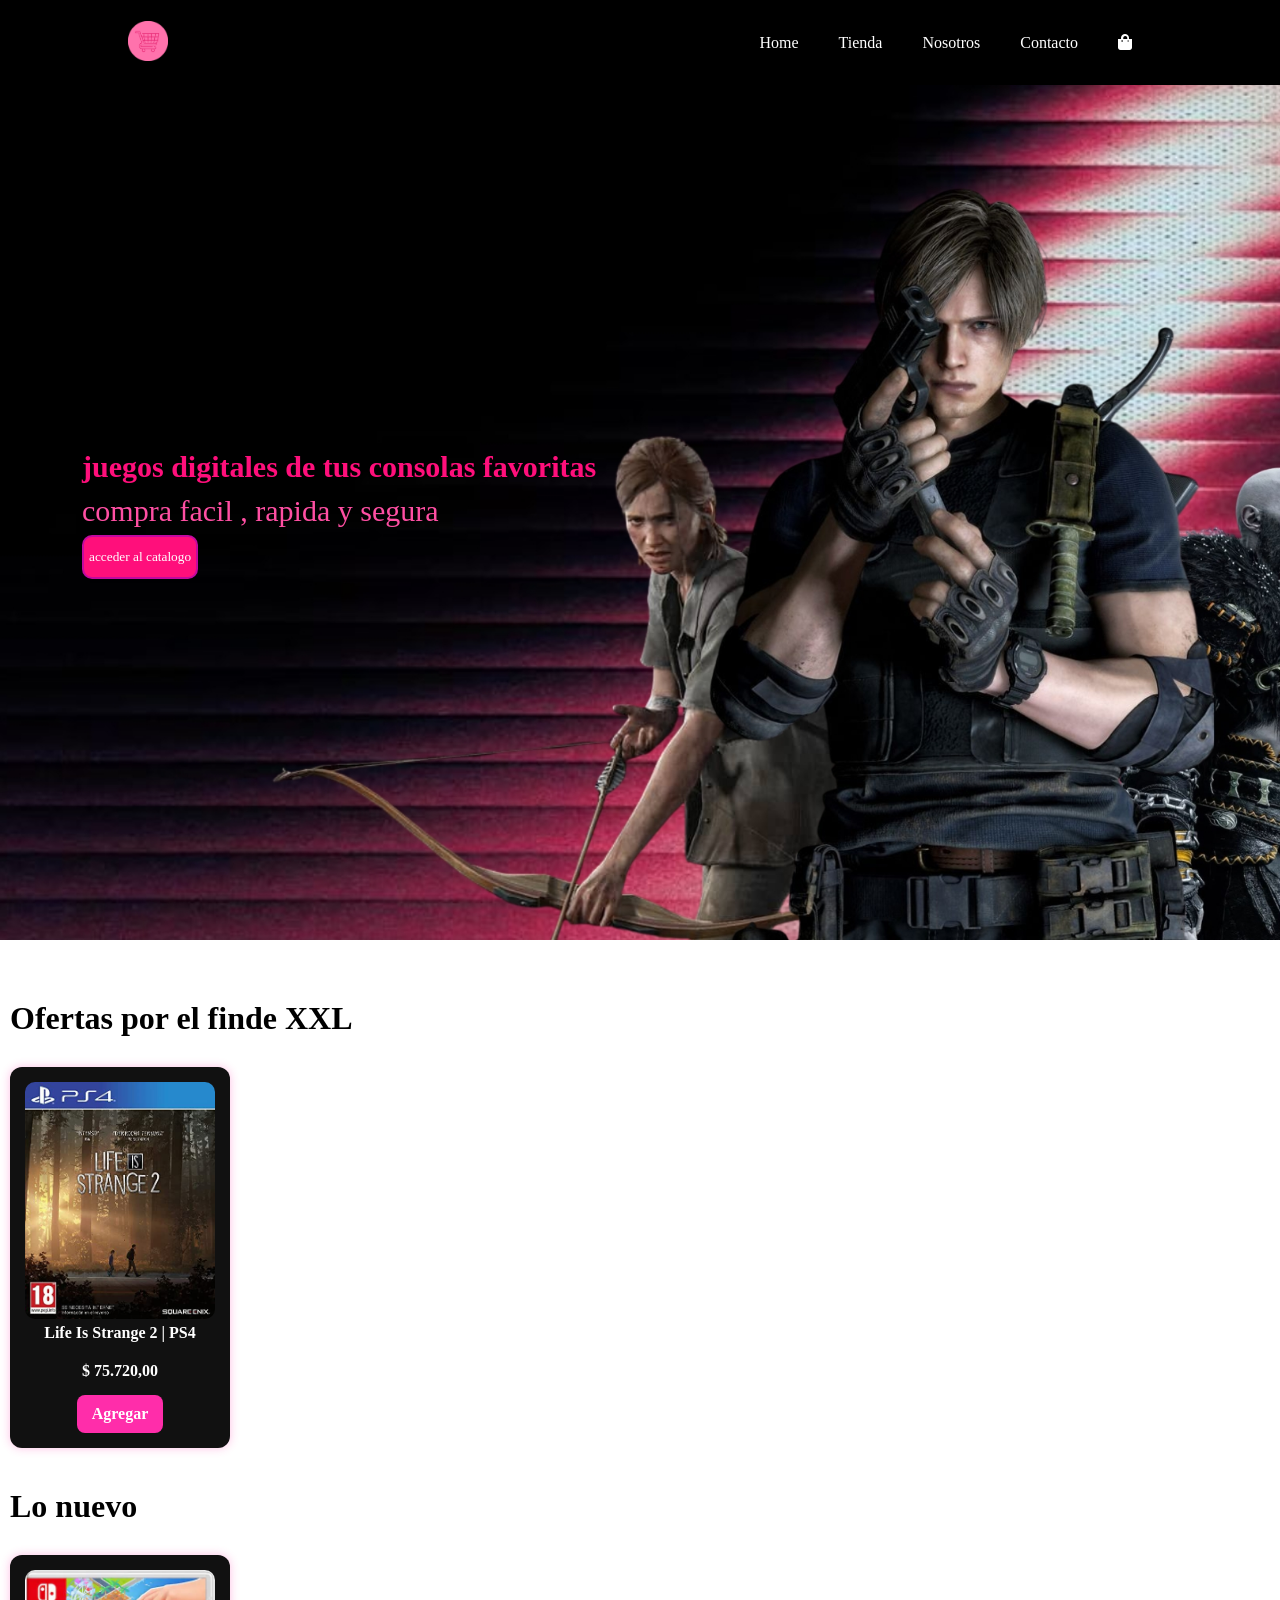
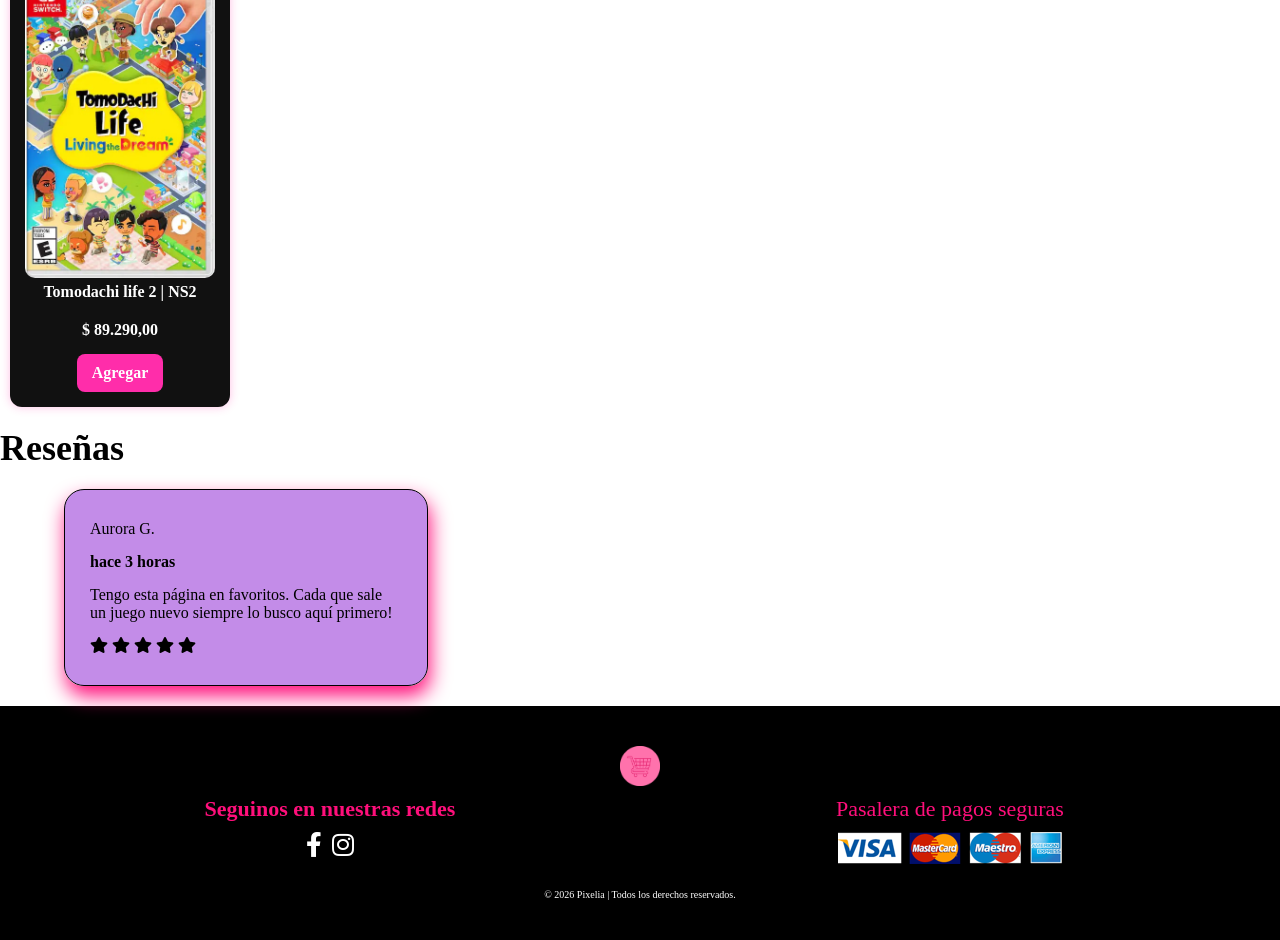
==== proyecto curso/index.html @ 4c143ef3 "Add files via upload" ====
<!DOCTYPE html>
<html lang="es">
<head>
    <meta charset="UTF-8">
    <meta name="viewport" content="width=device-width, initial-scale=1.0">
    <link rel="stylesheet" href="https://pro.fontawesome.com/releases/v5.10.0/css/all.css">
    <link rel="stylesheet" href="style/index.css" >
    <title> Pixelia </title>
</head>
<body>
   <header class="header">
      <!-- Navegador de la pagina -->
      <a href="#"> 
         <img src="img/logo_1.png" class="logo"  alt="logo principal" width="40px" height="40px">
      </a>
       <div>
          <ul class="nav-list"> 
             <li> <a href="#"> Home </a> </li>
             <li> <a href="pages/tienda.html"> Tienda </a> </li>
             <li> <a href="pages/nosotros.html"> Nosotros </a> </li>
             <li> <a href="pages/contacto.html"> Contacto </a> </li>
             <li>
                <a href="./pages/carrito.html">
                   <i class="fa fa-shopping-bag" aria-hidden="true"></i>
                </a>
             </li>
                <a href="#" id="close" class="close">
                   <i class="far fa-times" aria-hidden="true"></i>
                </a>
          </ul>
       </div>
       <div class="mobile">
            <a href="pages/carrito.html">
                <i class="fa fa-shopping-bag" aria-hidden="true"></i>
            </a>
            <i id="bar" class="fas fa-outdent"></i>
       </div>
   </header>
   <main>
         <!-- header de la pagina-->
           <section class="Bienvenida">
              <div class="Bienvenida-texto">
                <h2> juegos digitales de tus consolas favoritas </h2>
                <p> compra facil , rapida y segura </p>
                   <a href="pages/tienda.html"  class="Bienvenida-boton"> 
                    <button> acceder al catalogo </button> 
                   </a>
              </div>
           </section>
            <!-- Ofertas destacadas de la pagina-->
           <section class="ofertas">
                <h2>Ofertas por el finde XXL</h2>
                   <div class="cards-contenedor">
                      <div class="card">
                         <img src="img/juegos/Life Is Strange 2.jpg" alt="Life Is Strange 2">
                         <h5> Life Is Strange 2 | PS4 </h5>
                         <h3> $ 75.720,00</h3>
                         <a href="#" class="carrito"> Agregar </a>
                      </div>
                   </div>
           </section>
            <!-- Nuevos juegos destacados de la pagina-->
            <section class="nuevo">
                <h2> Lo nuevo </h2>
                   <div class="cards-contenedor">
                      <div class="card">
                         <img src="img/juegos/tomodachi life.jpg" alt="Tomodachi Life: Living The Dream">
                         <h5> Tomodachi life 2 | NS2 </h5>
                         <h3> $ 89.290,00</h3>
                         <a href="#" class="carrito"> Agregar </a>
                      </div>
                   </div>
           </section>
           </section>
           <!-- reseñas de la web-->
          <section class="reseñas">
               <h2> Reseñas </h2>
                   <div class="reseñas-contenedor"> 
                      <div class="reseñas-cu"> 
                         <span> Aurora G. </span>
                         <h4> hace 3 horas </h4>
                         <p>Tengo esta página en favoritos. Cada que sale un juego nuevo siempre lo busco aquí primero! </p>
                            <div class="reseñas-estrellas">
                               <i class="fas fa-star"></i>
                               <i class="fas fa-star"></i>
                               <i class="fas fa-star"></i>
                               <i class="fas fa-star"></i>
                               <i class="fas fa-star"></i>
                            </div>
                       </div>           
                   </div>
           </section>
   </main>
   <footer class="foot-pag">
       <div class="logo-foot">
         <img src="img/logo_1.png" alt="logo de la marca" width="40px" height="40px">
       </div>
       <div class="seguinos">
          <h4> Seguinos en nuestras redes </h4>
            <div class="icon">
                <i class="fab fa-facebook-f"></i>
                <i class="fab fa-instagram"></i>
            </div>
       </div>
       <div class="pasarela-pagos">
          <p> Pasalera de pagos seguras </p>
          <img src="img/m-pagos.png" alt="Métodos de pago">
       </div>
       <div class="copy">
          <p> © 2026 Pixelia | Todos los derechos reservados. </p>
       </div>
   </footer>
</body>
</html>
---- proyecto curso/style/index.css ----
/* estilos generales + reset general antes de empezar con el diseño especifico */

* {
    margin: 0;
    padding: 0;
    box-sizing: border-box;
    font-family: serif ;
}

html {
    scroll-behavior: smooth;
}

body {
    width: 100%;
}

/* navegador de la pagina */
.header {
    background-color: #000000;
    display: flex;
    justify-content: space-between;
    align-items: center;
    height: 85px;
    padding: 5px 10%;
    z-index: 999;
    position: sticky;
    top: 0;
    left: 0;
}

.logo {
     margin-right: auto;
}

.nav-list {
    display: flex;
    align-items: center;
    justify-content: center;
}

.nav-list li {
    list-style: none;
    text-decoration: none;
    padding: 0 20px;
}

.nav-list a{
    text-decoration: none;
    color: #FFFFFF;
    transition: 0.55s;
}
.nav-list a:hover {
    color: #FF0F7B;
}

/* Botón hamburguesa - oculto en desktop, visible en mobile */
.mobile {
    display: none;
    align-items: center;
}
.close {
    display: none;
}

@media (max-width: 799px) {
    .nav-list {
        flex-direction: column;
        align-items: flex-start;
        justify-content: flex-start;
        position: fixed;
        top: 0;
        right: -300px;
        height: 100vh;
        width: 300px;
        background-color: #e3e6f3;
        padding: 80px 0 0 10px;
        transition: 0.3s;
    }
    .nav-list li {
        margin-bottom: 25px;
    }

    /* Mostrar botón hamburguesa */
    .mobile {
        display: flex;
        align-items: center;
    }

    .mobile i {
        color: #FF0F7B;
        font-size: 24px;
        padding-left: 20px;
    }
}

/* estilo del flayer del header */
.Bienvenida {
    background-image:url("../img/flayer_header.jpg");
    display: flex;
    align-items: center;
    justify-content: flex-start;
    height: 95vh;
    width: 100%;
    background-size: cover;
    background-position: top 5% center;
    padding: 0 80px;
    margin-bottom: 40px;    
}

.Bienvenida-texto { 
    display: flex;
    flex-direction: column;
    align-items: flex-start;
    text-align: left;
    background: transparent;
}  

.Bienvenida-texto h2 {
    font-size: 30px;
    line-height: 40px;
    color:#FF0F7B ;
    padding: 2px;
}

.Bienvenida-texto p {
    font-size: 30px;
    line-height: 40px;
    color: #FF4FA3;
    padding: 2px;
}

.Bienvenida-boton button  {
    background-color: #FF0F7B;
    color:#FFFFFF ;
    padding: 12px 5px ;
    margin: 2px;
    border-radius: 10px;
    border: 2px solid #7a00cc73;
    cursor: pointer;
    transition: 0.8s ease;
}

.Bienvenida-boton button:hover {
    background-color: #7a00cc73;
}

/* Responsive del flayer */
@media (max-width: 768px) {

    .Bienvenida {
        padding: 60px 20px;
        height: auto;
        background-position: center;
        text-align: left;
        justify-content: left;
    }

    .Bienvenida-texto {
        align-items: left;
    }

    .Bienvenida-texto h2,
    .Bienvenida-texto p {
        font-size: 15px;
        line-height: 20px;
    }

    .Bienvenida-boton button {
        padding: 8px 10px;
        font-size: 8px;
    }
}

/* seccion ofertas*/

.ofertas {
    padding: 20px 10px;
    text-align: left;
}

.ofertas h2 {
    font-size: 2rem;
    margin-bottom: 30px;
    color: #000000;
}

/* Seccion lo nuevo */
.nuevo {
    padding: 20px 10px;
    text-align: left;
}

.nuevo h2 {
    font-size: 2rem;
    margin-bottom: 30px;
    color: #000000;
}

/* cards de lo nuevo y ofertas*/

.cards-contenedor {
    display: flex;
    flex-wrap: wrap;
    gap: 25px;
    justify-content: left;
}

.card {
    background: #111;
    padding: 15px;
    border-radius: 12px;
    width: 220px;      
    box-shadow: 0 0 10px rgba(255, 45, 170, 0.3);
    transition: transform .2s ease;
    display: flex;
    flex-direction: column; 
    align-items: center;
}

.card:hover {
    transform: scale(1.05);
}

.card img {
    width: 100%;
    border-radius: 10px;
}

.card h5, h3 {
    font-size: 1rem;
    color: #FFFFFF;
    margin: 5px 0 15px;
}

.carrito {
    background: #ff2daa;
    padding: 10px 15px;
    border-radius: 8px;
    color: #fff;
    font-weight: bold;
    text-decoration: none;
    transition: background .2s ease;
}

.carrito:hover {
    background: #d600a9;
}

@media (max-width: 600px) {
    .card {
        width: 90%;           
        max-width: 300px;  
        margin: 0 auto;
    }
}

/* tarjetas de reseñas*/

.reseñas {
    text-align: left;
    background-color: #FFFFFF;
}

.reseñas h2 {
    font-size: 36px;
    color: #000000;
}

.reseñas-contenedor {
    display: grid;
    grid-template-columns:  1fr 1fr 1fr;
    margin: 20px auto;
    padding: 40px auto;
    width: 90%;
    gap: 30px;
}

.reseñas-cu span, h4 {
    color: #000000;
} 

.reseñas-cu {
    background-color: #7a00cc73;
    border: 1px solid #000000;
    border-radius: 20px;
    padding: 30px 25px;
    box-shadow: 2px 10px 20px #FF0F7B;
    transition: 0.8s ease;
    text-align: left;
    display: flex;
    flex-direction: column;
    gap: 15px;
}

.reseñas-cu:hover {
    transform: scale(1.05);
}

@media (max-width: 992px) {
    .reseñas-contenedor {
        grid-template-columns: repeat(2, 1fr);
    }
}

@media (max-width: 576px) {
    .reseñas { padding: 20px 15px; }
    .reseñas h2 { font-size: 26px; }
    .reseñas-contenedor {
        grid-template-columns: 1fr;
        gap: 20px;
    }
}

/* Footer de la pagina */
.foot-pag {
    background-color: #000000;
    padding: 40px 20px;
    color: #FFFFFF;
    display: grid;
    grid-template-rows: auto auto auto;
    grid-template-columns: 1fr 1fr;
    row-gap: 10px;
}

.logo-foot {
    grid-column: 1 / 3;
    justify-self: center;
}

.logo-foot img {
    display: block;
    margin: 0 auto;
}

.seguinos {
    grid-column: 1;
    justify-self: center;
    text-align: center;
}

.seguinos h4, .pasarela-pagos p {
    color: #FF0F7B;
    font-size: 22px;
    margin-bottom: 10px;
    text-align: center;
}

.icon {
    display: flex;
    justify-content: center;
    gap: 10px;
}

.icon i {
    font-size: 25px;
    color: #FFFFFF;
    transition: 0.6s ease;
}

.icon i:hover {
    color: #FF4FA3;
}

.pasarela-pagos {
    grid-column: 2;
    justify-self: center;
}

.pasarela-pagos img {
    display: block;
    margin: 0 auto;
}

.copy {
    grid-column: 1 / 3;
    justify-self: center;
    width: 100%;
    text-align: center;
    padding-top: 15px;
}

.copy p {
    color: #FFFFFF;
    font-size: 10px;
}

@media (max-width: 600px) {
    .foot-pag {
        grid-template-columns: 1fr;
        grid-template-rows: auto auto auto auto;
        text-align: center;
        row-gap: 20px;
    }
    .logo-foot,
    .seguinos,
    .pasarela-pagos,
    .copy {
        grid-column: 1;
    }
    .icon {
        justify-content: center;
    }
    .pasarela-pagos img {
        width: 140px;
    }
}

@media (min-width: 600px) and (max-width: 900px) {
    .foot-pag {
        grid-template-columns: 1fr 1fr;
        row-gap: 20px;
        padding: 50px 30px;
    }
    .logo-foot {
        grid-column: 1 / 3;
    }
    .copy {
        grid-column: 1 / 3;
        margin-top: 10px;
    }
    .pasarela-pagos img {
        width: 160px;
    }
}
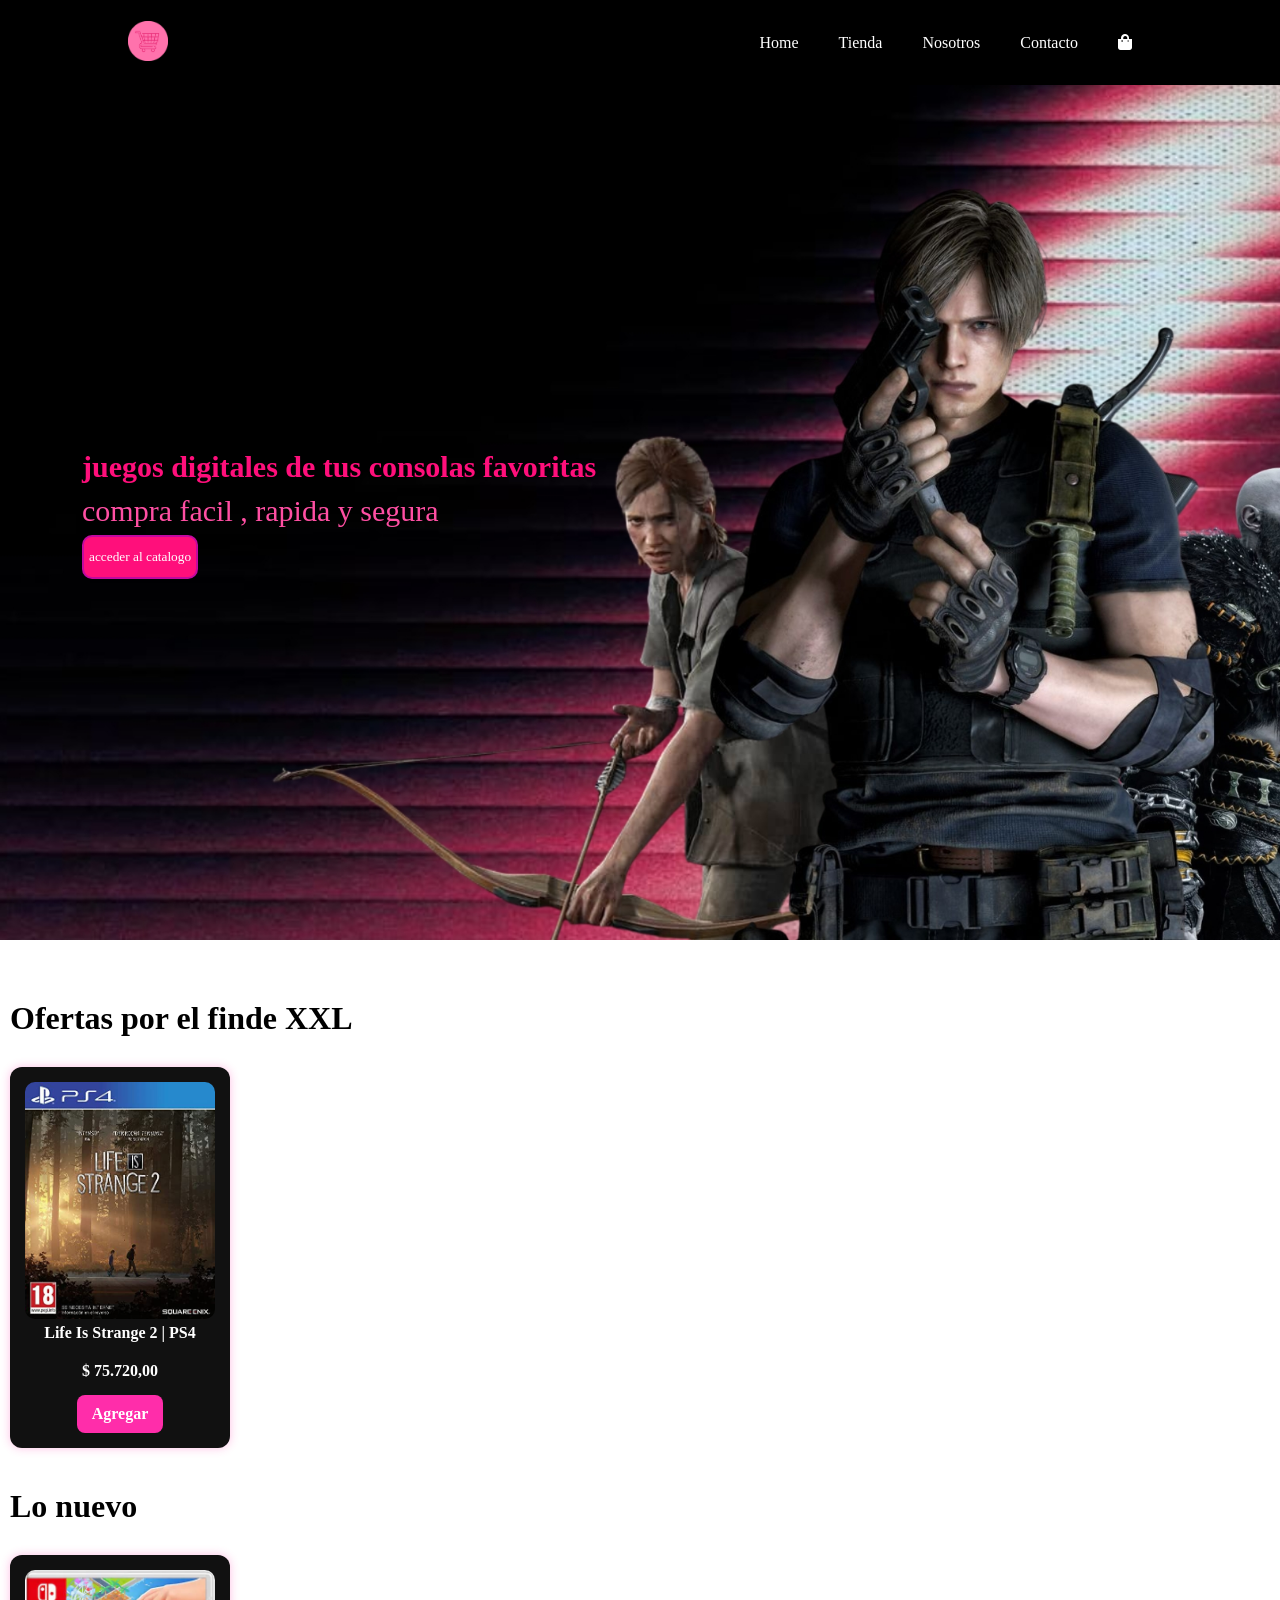
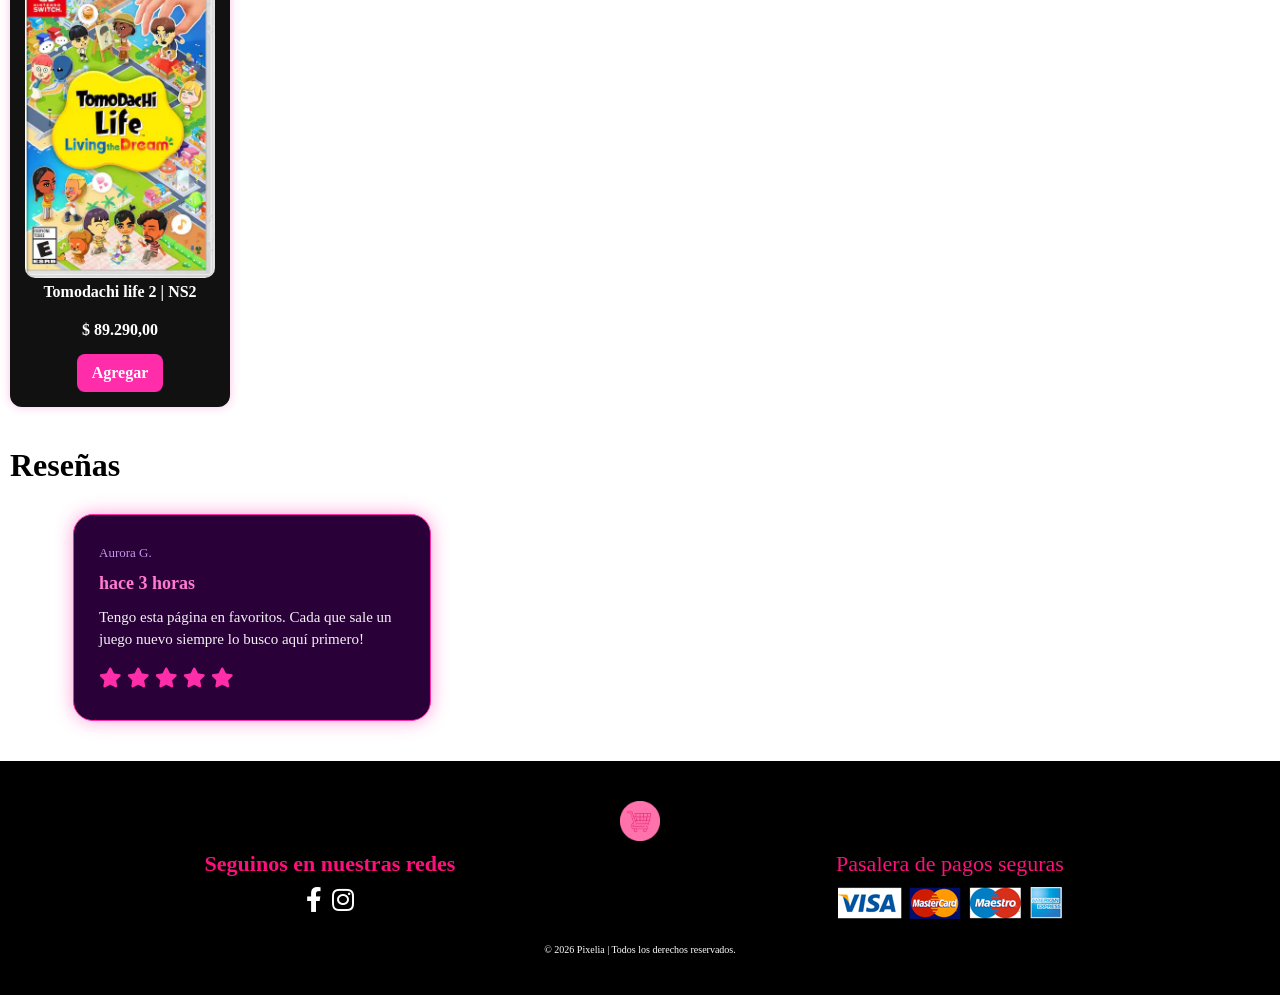
==== commit ff5baff5: "Update index.html" ====
--- a/proyecto curso/index.html
+++ b/proyecto curso/index.html
@@ -80,7 +80,7 @@
                          <span> Aurora G. </span>
                          <h4> hace 3 horas </h4>
                          <p>Tengo esta página en favoritos. Cada que sale un juego nuevo siempre lo busco aquí primero! </p>
-                            <div class="reseñas-estrellas">
+                            <div class="stars">
                                <i class="fas fa-star"></i>
                                <i class="fas fa-star"></i>
                                <i class="fas fa-star"></i>
@@ -111,4 +111,4 @@
        </div>
    </footer>
 </body>
-</html>+</html>
--- a/proyecto curso/style/index.css
+++ b/proyecto curso/style/index.css
@@ -258,12 +258,13 @@
 /* tarjetas de reseñas*/
 
 .reseñas {
+    padding: 20px 10px;
     text-align: left;
-    background-color: #FFFFFF;
 }
 
 .reseñas h2 {
-    font-size: 36px;
+    font-size: 2rem;
+    margin-bottom: 30px;
     color: #000000;
 }
 
@@ -276,25 +277,46 @@
     gap: 30px;
 }
 
-.reseñas-cu span, h4 {
-    color: #000000;
-} 
-
 .reseñas-cu {
-    background-color: #7a00cc73;
-    border: 1px solid #000000;
+    background-color: #2a0038; 
+    border: 1px solid #ff2daa; 
     border-radius: 20px;
     padding: 30px 25px;
-    box-shadow: 2px 10px 20px #FF0F7B;
-    transition: 0.8s ease;
-    text-align: left;
+    box-shadow: 0 0 18px rgba(255, 45, 170, 0.45); /* glow rosa */
+    transition: transform .25s ease, box-shadow .25s ease;
     display: flex;
     flex-direction: column;
-    gap: 15px;
+    gap: 12px;
 }
 
 .reseñas-cu:hover {
-    transform: scale(1.05);
+    transform: scale(1.03);
+    box-shadow: 0 0 25px rgba(255, 45, 170, 0.7);
+}
+
+.reseñas-cu h4 {
+    font-size: 18px;
+    font-weight: 700;
+    color: #ff7bcf; 
+}
+
+.reseñas-cu span {
+    font-size: 13px;
+    color: #d8a6ff; 
+    opacity: 0.9;
+}
+
+.reseñas-cu p {
+    font-size: 15px;
+    line-height: 22px;
+    color: #ffffff; 
+    opacity: 0.95;
+}
+
+.reseñas-cu .stars {
+    font-size: 20px;
+    color: #ff2daa; 
+    margin-top: 5px;
 }
 
 @media (max-width: 992px) {
